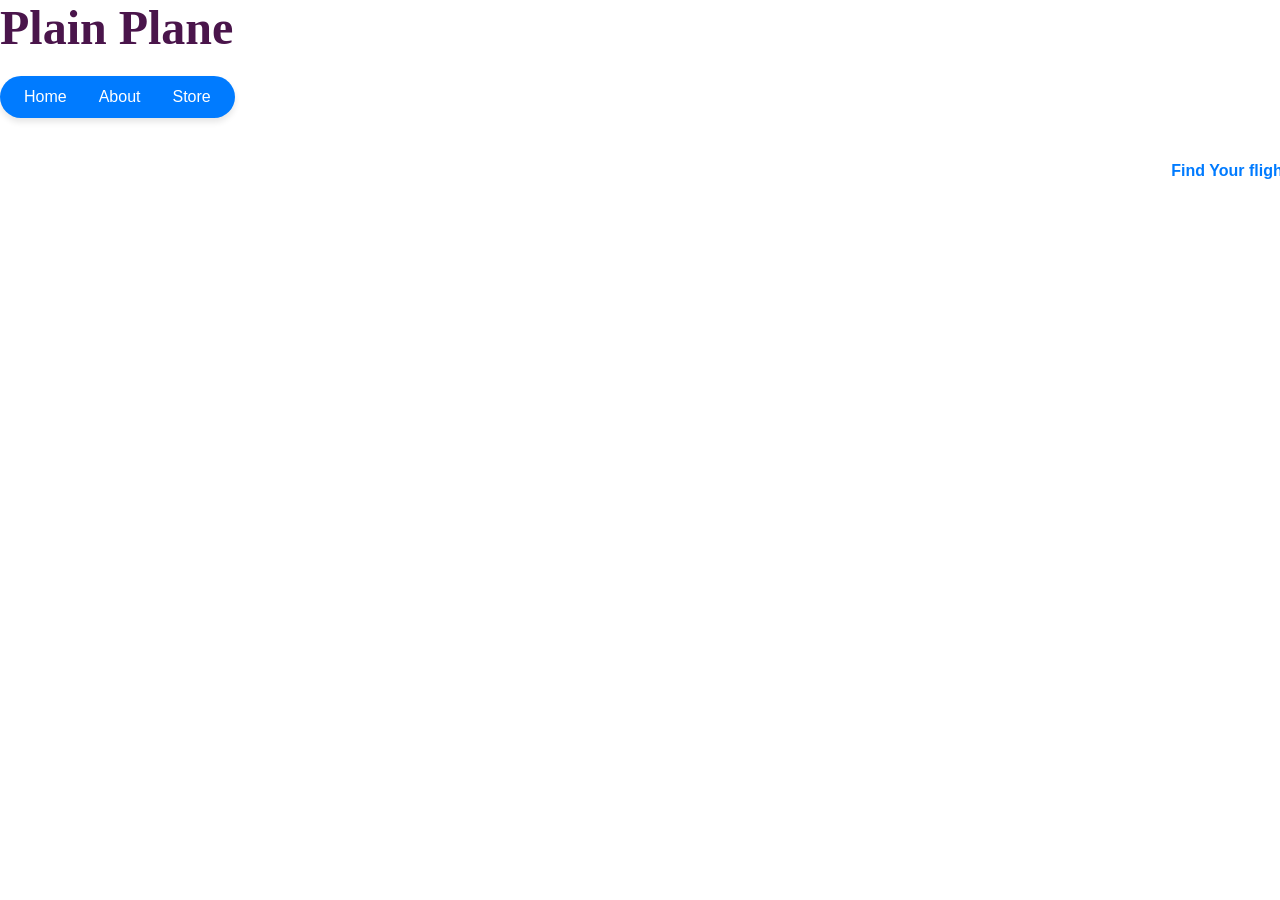
==== index.html @ 1daa9da2 "added images, name in top left, implemented page navigation for home page, hero banner image added, " ====
<html>
    <head>
        <link rel="stylesheet" href="./src/styles/main.css">
    </head>

    <body>
        <header>
            <h1>
                <a href="./index.html" class="logo">Plain Plane</a>
            </h1>
            
            <div class="nav-bar">
                <a href="./index.html">Home</a>
                <a href="./about.html">About</a>
                <a href="./store.html">Store</a>
            </div>
        </header>
        <div class=" hero-banner">
            <a href="./store.html" class="hero-btn">Find Your flight</a>
        </div>    
    </body>    
</html>
---- src/styles/main.css ----
.site-header {
    display: flex;
    align-items: center;            
    padding: 1.5rem 3rem;
    background-color: #007bff;      
}

.logo{
    text-decoration: none;
    color: #4a154b; 
    font-size: 3rem;
    font-weight: bold;
}

.nav-bar {
    background-color: #007bff;
    padding: 0.75rem 1.5rem;
    border-radius: 50px;
    display: inline-flex;
    gap: 2rem;
    box-shadow: 0 4px 6px rgba(0, 0, 0, 0.1);
}

.nav-bar a {
    color: #ffffff;                 
    text-decoration: none;  
    font-weight: 500;
    font-family: sans-serif;
    transition: opacity 0.2s ease;
}


.nav-bar a:hover { 
    opacity: 0.8;                   
    text-decoration: underline; 
}

body {
    margin: 0;
    padding: 0;
}

.hero-banner {
    background-image: url('/images/hero-image.jpg');
    background-size: cover;
    background-position: center;
    background-repeat: no-repeat;
    height: 500px;
    width: 100%;
    display: flex;
    justify-content: flex-end;
    align-items: flex-start;
    padding: 2rem;
}

.hero-btn{
    display: inline-block;
    background-color: #ffffff;
    color: #007bff;
    padding: 0.75rem 1.5rem;
    border-radius: 50px;
    text-decoration: none;
    font-weight: bold;
    font-family: sans-serif;
    transition: background-color 0.2s ease;
}
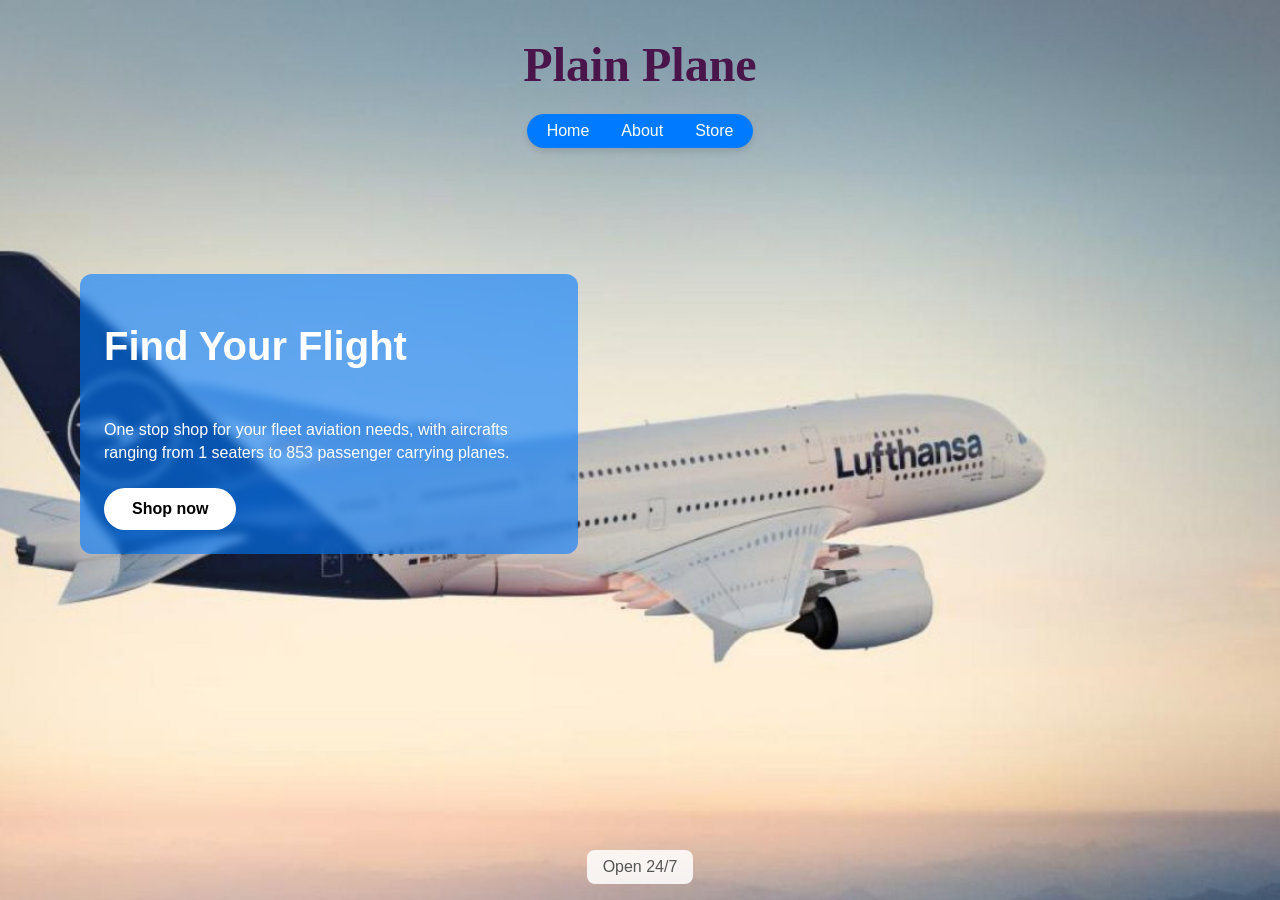
==== commit 85a58777: "about and store complete with pagination" ====
--- a/index.html
+++ b/index.html
@@ -1,10 +1,11 @@
 <html>
     <head>
+        <meta name="viewport" content="width=device-width, initial-scale=1.0">
         <link rel="stylesheet" href="./src/styles/main.css">
     </head>
 
     <body>
-        <header>
+        <header class="site-header">
             <h1>
                 <a href="./index.html" class="logo">Plain Plane</a>
             </h1>
@@ -15,8 +16,15 @@
                 <a href="./store.html">Store</a>
             </div>
         </header>
-        <div class=" hero-banner">
-            <a href="./store.html" class="hero-btn">Find Your flight</a>
-        </div>    
-    </body>    
+        <div class="hero-banner">
+            <div class="hero-content">
+                <h1>Find Your Flight</h1>
+                <p>One stop shop for your fleet aviation needs, with aircrafts ranging from 1 seaters to 853 passenger carrying planes.</p>
+                <a href="./store.html" class="hero-btn">Shop now</a>
+            </div>
+        </div>
+        <footer class="site-footer">
+            <p class="site-p">Open 24/7</p>
+        </footer>
+    </body>
 </html>
--- a/src/styles/main.css
+++ b/src/styles/main.css
@@ -1,24 +1,46 @@
+html, body {
+    height: 100%;
+    margin: 0;
+    padding: 0;
+}
+
+body {
+    display: flex;
+    flex-direction: column;
+    min-height: 100vh;
+    background-image: url('../../public/images/hero-image.jpg');
+    background-size: cover;
+    background-position: center;
+    background-repeat: no-repeat;
+    background-attachment: fixed;
+}
+
 .site-header {
     display: flex;
+    flex-direction: column;
     align-items: center;            
-    padding: 1.5rem 3rem;
-    background-color: #007bff;      
-}
-
-.logo{
+    padding: 1rem 3rem;
+    background-color: transparent;
+}
+
+.logo {
     text-decoration: none;
     color: #4a154b; 
     font-size: 3rem;
     font-weight: bold;
+    margin-bottom: -10px;
 }
 
 .nav-bar {
     background-color: #007bff;
-    padding: 0.75rem 1.5rem;
-    border-radius: 50px;
-    display: inline-flex;
+    padding: 0.5rem 1.25rem;
+    border-radius: 50px;
+    display: flex;
+    justify-content: center;
     gap: 2rem;
     box-shadow: 0 4px 6px rgba(0, 0, 0, 0.1);
+    margin: 0 auto;
+    width: fit-content;
 }
 
 .nav-bar a {
@@ -29,7 +51,6 @@
     transition: opacity 0.2s ease;
 }
 
-
 .nav-bar a:hover { 
     opacity: 0.8;                   
     text-decoration: underline; 
@@ -41,23 +62,164 @@
 }
 
 .hero-banner {
-    background-image: url('/images/hero-image.jpg');
-    background-size: cover;
-    background-position: center;
-    background-repeat: no-repeat;
     height: 500px;
     width: 100%;
     display: flex;
+    align-items: center;
+    justify-content: flex-start;
+    padding-left: 5rem;
+}
+
+.hero-content {
+    display: flex;
+    flex-direction: column;
+    align-items: flex-start;
+    gap: 0.5rem;
+    max-width: 450px;
+    background-color: rgba(0, 123, 255, 0.6);
+    padding: 1.5rem;
+    border-radius: 12px;
+    backdrop-filter: blur(4px);
+}
+
+.about-main {
+    flex: 1;
+    display: flex;
+    align-items: center;
     justify-content: flex-end;
-    align-items: flex-start;
+    padding: 2rem 5rem 2rem 2rem;
+}
+
+.about-card {
+    width: 100%;
+    box-sizing: border-box;
+}
+
+.about-card a {
+    color: #ffffff;
+}
+
+.store-main {
+    flex: 1;
+    width: min(1200px, 100%);
+    margin: 0 auto;
     padding: 2rem;
-}
-
-.hero-btn{
+    box-sizing: border-box;
+}
+
+.store-title {
+    margin: 0 0 1.5rem;
+    color: #ffffff;
+    font-family: sans-serif;
+    font-size: 2.5rem;
+    text-align: center;
+    text-shadow: 0 2px 5px rgba(0, 0, 0, 0.55);
+}
+
+.products-grid {
+    display: grid;
+    grid-template-columns: repeat(3, minmax(0, 1fr));
+    gap: 1.5rem;
+}
+
+.product-card {
+    overflow: hidden;
+    border-radius: 12px;
+    background-color: rgba(255, 255, 255, 0.94);
+    box-shadow: 0 4px 12px rgba(0, 0, 0, 0.2);
+}
+
+.product-image {
+    display: block;
+    width: 100%;
+    height: 190px;
+    object-fit: cover;
+}
+
+.product-details {
+    padding: 1rem;
+    font-family: sans-serif;
+}
+
+.product-category {
+    display: inline-block;
+    padding: 0.3rem 0.65rem;
+    border-radius: 50px;
+    background-color: #007bff;
+    color: #ffffff;
+    font-size: 0.8rem;
+}
+
+.product-details h2 {
+    margin: 0.75rem 0 0.5rem;
+    font-size: 1.25rem;
+}
+
+.product-price {
+    margin: 0 0 0.5rem;
+    font-weight: bold;
+}
+
+.product-description {
+    margin: 0;
+    line-height: 1.5;
+}
+
+.pagination {
+    display: flex;
+    justify-content: center;
+    align-items: center;
+    gap: 1.25rem;
+    margin-top: 2rem;
+    font-family: sans-serif;
+}
+
+.pagination p {
+    margin: 0;
+    color: #ffffff;
+    font-weight: bold;
+    text-shadow: 0 1px 3px rgba(0, 0, 0, 0.7);
+}
+
+.pagination button {
+    padding: 0.65rem 1rem;
+    border: 0;
+    border-radius: 50px;
+    background-color: #007bff;
+    color: #ffffff;
+    font: inherit;
+    cursor: pointer;
+}
+
+.pagination button:hover:not(:disabled) {
+    background-color: #005fc4;
+}
+
+.pagination button:disabled {
+    background-color: #777777;
+    cursor: not-allowed;
+    opacity: 0.7;
+}
+
+.hero-content h1 {
+    font-size: 2.5rem;
+    color: #ffffff;
+    font-family: sans-serif;
+    line-height: 1.1;
+}
+
+.hero-content p {
+    font-size: 1rem;
+    color: #ffffff;
+    font-family: sans-serif;
+    line-height: 1.4;
+}
+
+.hero-btn {
     display: inline-block;
     background-color: #ffffff;
-    color: #007bff;
-    padding: 0.75rem 1.5rem;
+    color: #000000;
+    padding: 0.75rem 1.75rem;
     border-radius: 50px;
     text-decoration: none;
     font-weight: bold;
@@ -65,3 +227,42 @@
     transition: background-color 0.2s ease;
 }
 
+.hero-btn:hover {
+    background-color: #f1f1f1;
+}
+
+.site-footer {
+    margin-top: auto;
+    margin-bottom: 1rem;
+    display: flex;
+    justify-content: center;
+    align-items: center;
+    align-self: center;
+    padding: 0.5rem 1rem;
+    background-color: rgba(255, 255, 255, 0.85);
+    border-radius: 8px;
+    box-sizing: border-box;
+    backdrop-filter: blur(4px);
+}
+
+.site-footer p {
+    margin: 0;
+    font-family: sans-serif;
+    color: #555555;
+}
+
+@media (max-width: 900px) {
+    .products-grid {
+        grid-template-columns: repeat(2, minmax(0, 1fr));
+    }
+}
+
+@media (max-width: 600px) {
+    .store-main {
+        padding: 1.5rem 1rem;
+    }
+
+    .products-grid {
+        grid-template-columns: 1fr;
+    }
+}
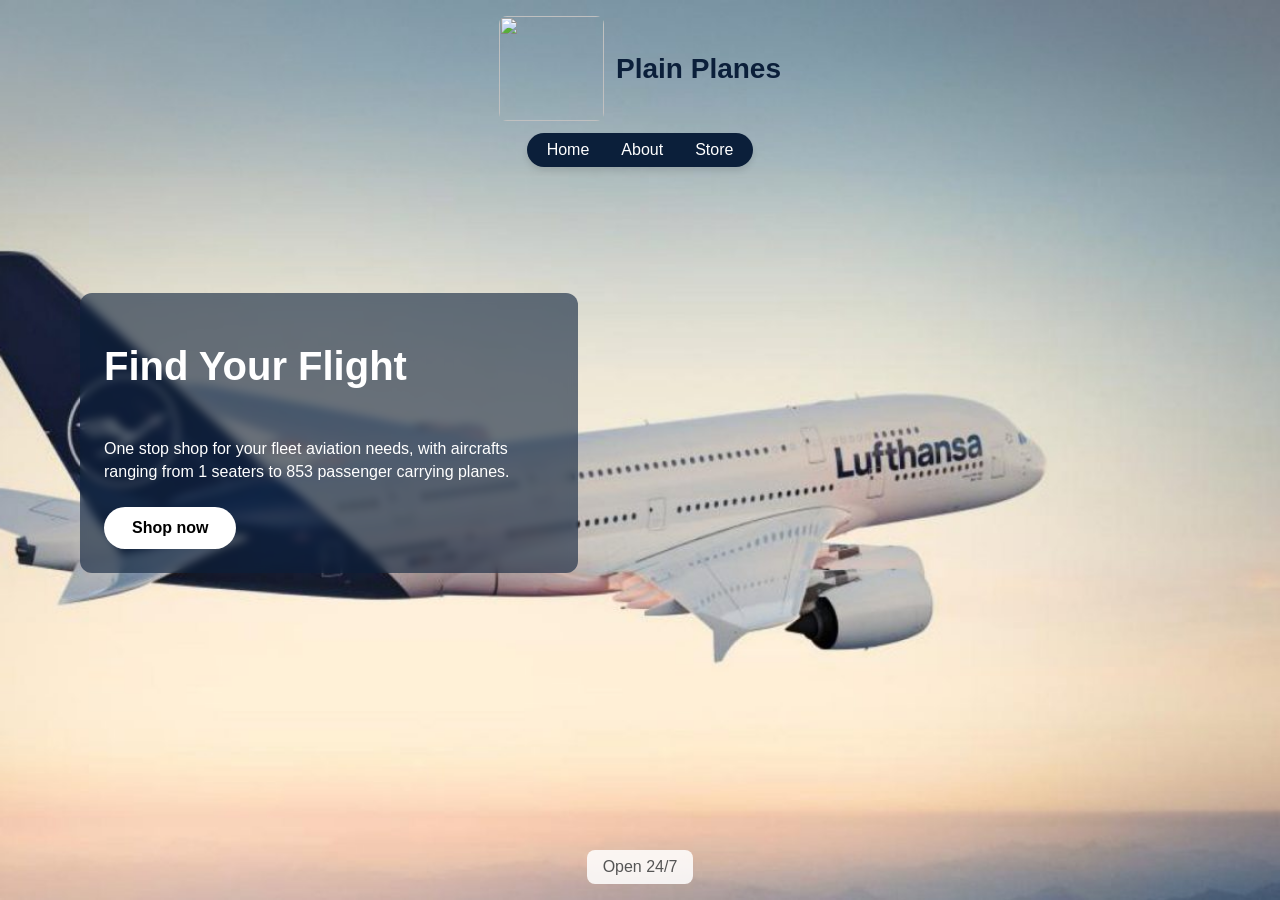
==== commit b2b5476f: "added logo (ty chatgpt), and updated styling to match logo color" ====
--- a/index.html
+++ b/index.html
@@ -7,7 +7,10 @@
     <body>
         <header class="site-header">
             <h1>
-                <a href="./index.html" class="logo">Plain Plane</a>
+                <a href="./index.html" class="logo">
+                    <img src="./images/logo.png" alt="">
+                    <span>Plain Planes</span>
+                </a>
             </h1>
             
             <div class="nav-bar">
--- a/src/styles/main.css
+++ b/src/styles/main.css
@@ -1,3 +1,9 @@
+:root {
+    --brand-blue: #0b1f3a;
+    --brand-blue-rgb: 11, 31, 58;
+    --brand-blue-hover: #16365e;
+}
+
 html, body {
     height: 100%;
     margin: 0;
@@ -23,16 +29,32 @@
     background-color: transparent;
 }
 
+.site-header h1 {
+    margin: 0 0 0.75rem;
+}
+
 .logo {
+    display: flex;
+    align-items: center;
+    justify-content: center;
+    gap: 0.75rem;
+    color: var(--brand-blue);
+    font-family: sans-serif;
+    font-size: 1.75rem;
+    font-weight: bold;
+    line-height: 1;
     text-decoration: none;
-    color: #4a154b; 
-    font-size: 3rem;
-    font-weight: bold;
-    margin-bottom: -10px;
+}
+
+.logo img {
+    display: block;
+    width: 105px;
+    height: auto;
+    border-radius: 8px;
 }
 
 .nav-bar {
-    background-color: #007bff;
+    background-color: var(--brand-blue);
     padding: 0.5rem 1.25rem;
     border-radius: 50px;
     display: flex;
@@ -76,7 +98,7 @@
     align-items: flex-start;
     gap: 0.5rem;
     max-width: 450px;
-    background-color: rgba(0, 123, 255, 0.6);
+    background-color: rgba(var(--brand-blue-rgb), 0.6);
     padding: 1.5rem;
     border-radius: 12px;
     backdrop-filter: blur(4px);
@@ -118,15 +140,24 @@
 
 .products-grid {
     display: grid;
-    grid-template-columns: repeat(3, minmax(0, 1fr));
+    grid-template-columns: repeat(6, minmax(0, 1fr));
     gap: 1.5rem;
 }
 
 .product-card {
+    grid-column: span 2;
     overflow: hidden;
     border-radius: 12px;
     background-color: rgba(255, 255, 255, 0.94);
     box-shadow: 0 4px 12px rgba(0, 0, 0, 0.2);
+}
+
+.product-card:nth-child(4) {
+    grid-column: 2 / span 2;
+}
+
+.product-card:nth-child(5) {
+    grid-column: 4 / span 2;
 }
 
 .product-image {
@@ -145,7 +176,7 @@
     display: inline-block;
     padding: 0.3rem 0.65rem;
     border-radius: 50px;
-    background-color: #007bff;
+    background-color: var(--brand-blue);
     color: #ffffff;
     font-size: 0.8rem;
 }
@@ -185,14 +216,14 @@
     padding: 0.65rem 1rem;
     border: 0;
     border-radius: 50px;
-    background-color: #007bff;
+    background-color: var(--brand-blue);
     color: #ffffff;
     font: inherit;
     cursor: pointer;
 }
 
 .pagination button:hover:not(:disabled) {
-    background-color: #005fc4;
+    background-color: var(--brand-blue-hover);
 }
 
 .pagination button:disabled {
@@ -253,7 +284,11 @@
 
 @media (max-width: 900px) {
     .products-grid {
-        grid-template-columns: repeat(2, minmax(0, 1fr));
+        grid-template-columns: repeat(4, minmax(0, 1fr));
+    }
+
+    .product-card:nth-child(5) {
+        grid-column: 2 / span 2;
     }
 }
 
@@ -265,4 +300,8 @@
     .products-grid {
         grid-template-columns: 1fr;
     }
+
+    .product-card {
+        grid-column: auto;
+    }
 }
